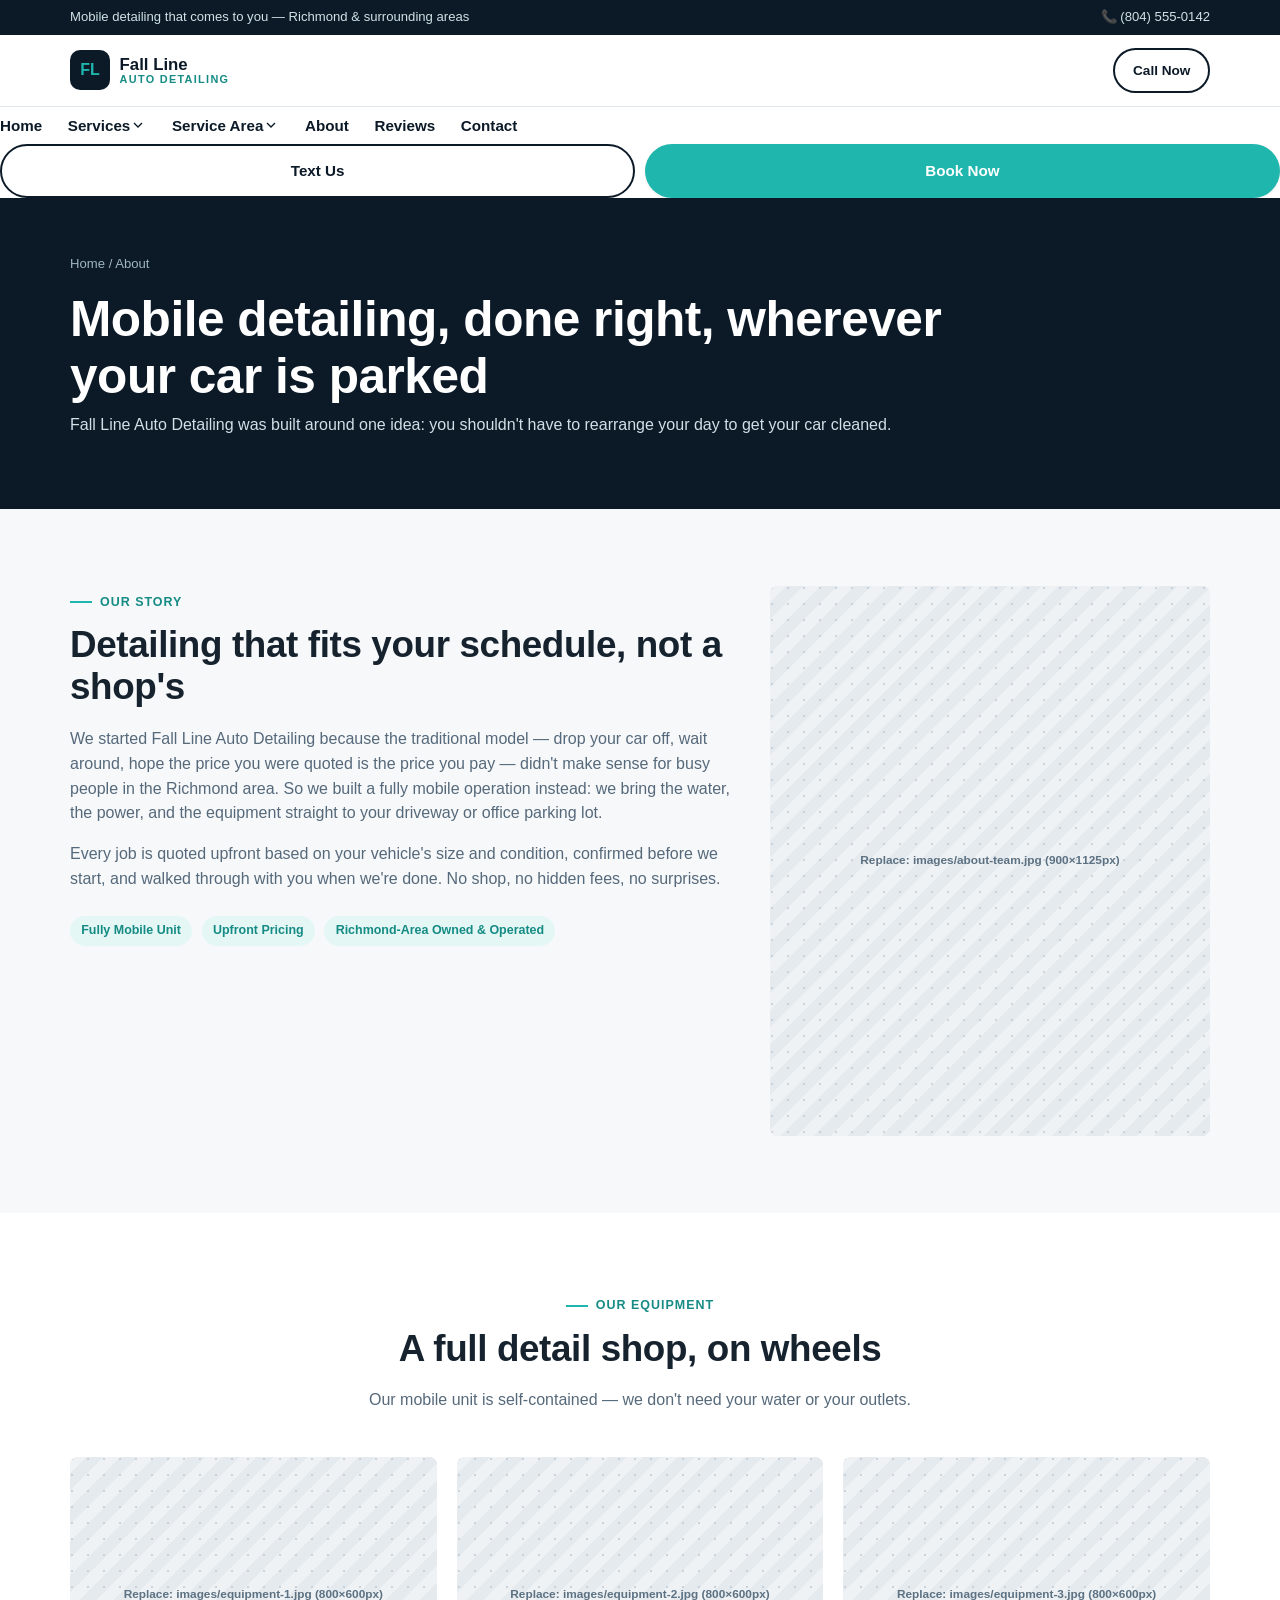
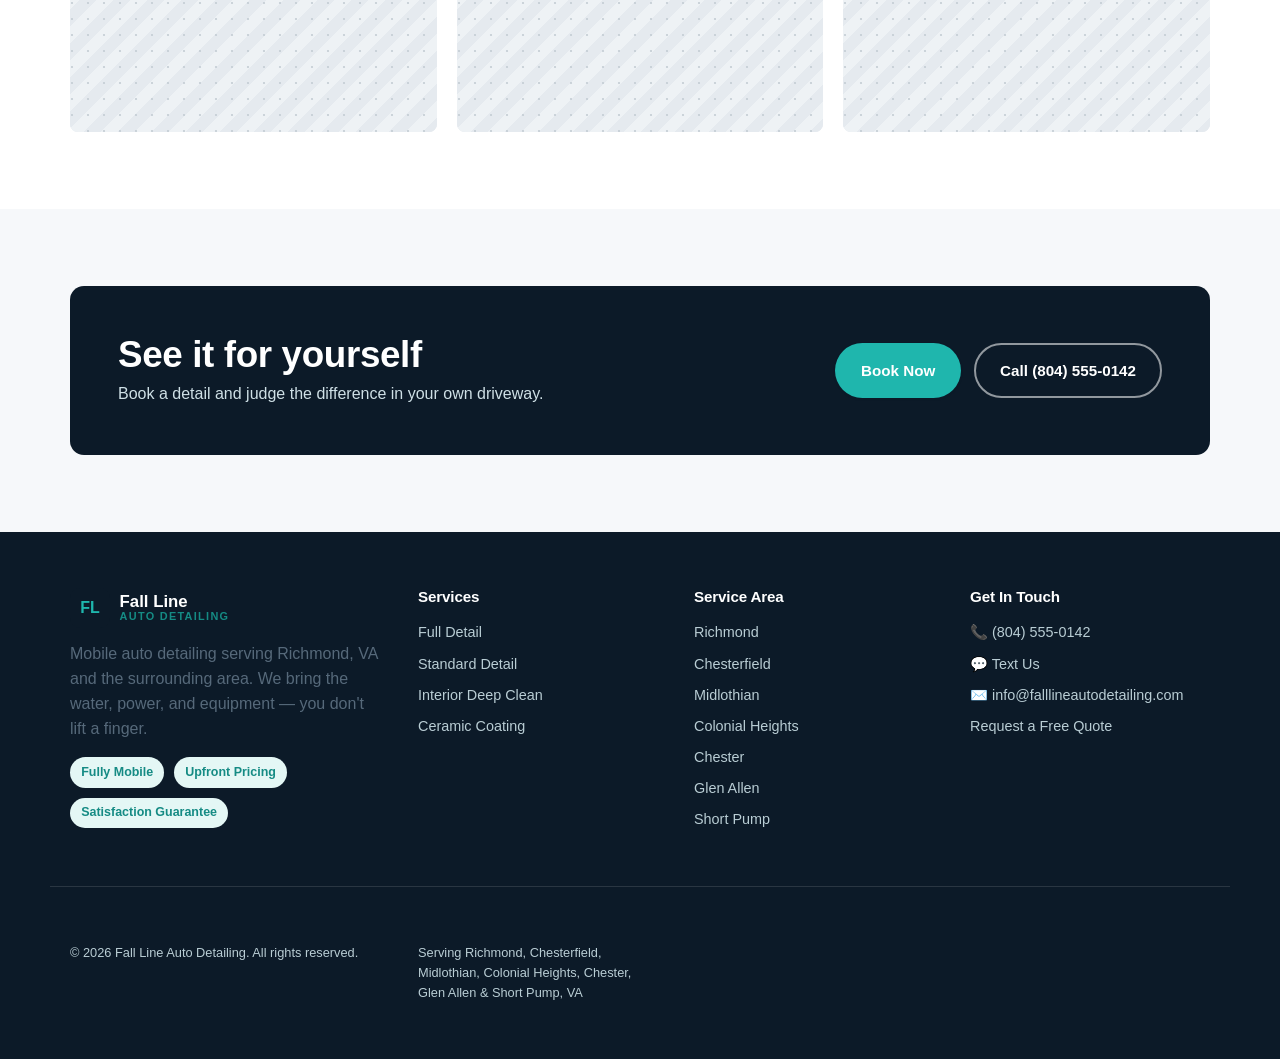
==== about.html @ 4680c8ee "Initial commit: Fall Line Auto Detailing website Co-Authored-By: Claude Sonnet 5 <noreply@anthropic." ====
<!DOCTYPE html>
<html lang="en">
<head>
<meta charset="UTF-8">
<meta name="viewport" content="width=device-width, initial-scale=1.0">
<title>About Us | Fall Line Auto Detailing — Mobile Detailing in Richmond, VA</title>
<meta name="description" content="Fall Line Auto Detailing is a mobile detailing team serving Richmond, VA and the surrounding area. Learn how we work and why customers trust us with their vehicles.">
<link rel="icon" href="data:image/svg+xml,%3Csvg xmlns='http://www.w3.org/2000/svg' viewBox='0 0 64 64'%3E%3Crect width='64' height='64' rx='14' fill='%230c1a28'/%3E%3Ctext x='32' y='43' font-family='Arial,Helvetica,sans-serif' font-weight='700' font-size='26' fill='%231fb6ad' text-anchor='middle'%3EFL%3C/text%3E%3C/svg%3E">
<link rel="canonical" href="https://www.falllineautodetailing.com/about.html">
<link rel="stylesheet" href="css/style.css">
</head>
<body>
<a class="skip-link" href="#main">Skip to content</a>

<div class="utility-bar">
  <div class="container">
    <span>Mobile detailing that comes to you — Richmond &amp; surrounding areas</span>
    <a href="tel:+18045550142">📞 (804) 555-0142</a>
  </div>
</div>

<header class="site-header">
  <div class="container nav-row">
    <a href="index.html" class="logo">
      <span class="logo-mark">FL</span>
      <span class="logo-text"><strong>Fall Line</strong><span>Auto Detailing</span></span>
    </a>
    <div class="nav-actions">
      <a class="btn btn-outline btn-sm" href="tel:+18045550142">Call Now</a>
      <button class="nav-toggle" type="button" data-nav-toggle aria-label="Open menu">
        <svg viewBox="0 0 24 24" fill="none" stroke="currentColor" stroke-width="2"><path d="M3 6h18M3 12h18M3 18h18"/></svg>
      </button>
    </div>
  </div>
</header>
<div class="nav-overlay" data-nav-overlay></div>
<nav class="main-nav" data-nav aria-label="Primary">
  <button class="nav-close" type="button" data-nav-close aria-label="Close menu">
    <svg viewBox="0 0 24 24" fill="none" stroke="currentColor" stroke-width="2"><path d="M6 6l12 12M18 6L6 18"/></svg>
  </button>
  <ul class="nav-list">
    <li><a href="index.html">Home</a></li>
    <li class="nav-group">
      <span class="nav-group-label">Services <svg class="chevron" viewBox="0 0 24 24" fill="none" stroke="currentColor" stroke-width="2"><path d="M6 9l6 6 6-6"/></svg></span>
      <ul class="nav-sub">
        <li><a href="services/full-detail.html">Full Detail</a></li>
        <li><a href="services/standard-detail.html">Standard Detail</a></li>
        <li><a href="services/interior-deep-clean.html">Interior Deep Clean</a></li>
        <li><a href="services/ceramic-coating.html">Ceramic Coating</a></li>
      </ul>
    </li>
    <li class="nav-group">
      <span class="nav-group-label">Service Area <svg class="chevron" viewBox="0 0 24 24" fill="none" stroke="currentColor" stroke-width="2"><path d="M6 9l6 6 6-6"/></svg></span>
      <ul class="nav-sub">
        <li><a href="areas/richmond.html">Richmond</a></li>
        <li><a href="areas/chesterfield.html">Chesterfield</a></li>
        <li><a href="areas/midlothian.html">Midlothian</a></li>
        <li><a href="areas/colonial-heights.html">Colonial Heights</a></li>
        <li><a href="areas/chester.html">Chester</a></li>
        <li><a href="areas/glen-allen.html">Glen Allen</a></li>
        <li><a href="areas/short-pump.html">Short Pump</a></li>
      </ul>
    </li>
    <li><a href="about.html">About</a></li>
    <li><a href="reviews.html">Reviews</a></li>
    <li><a href="contact.html">Contact</a></li>
  </ul>
  <div class="nav-cta">
    <a class="btn btn-outline btn-block" href="sms:+18045550142">Text Us</a>
    <a class="btn btn-primary btn-block" href="contact.html">Book Now</a>
  </div>
</nav>

<main id="main">

  <section class="page-hero">
    <div class="container">
      <div class="breadcrumbs"><a href="index.html">Home</a> / About</div>
      <h1>Mobile detailing, done right, wherever your car is parked</h1>
      <p class="lede muted" style="color:#cfe0e6">Fall Line Auto Detailing was built around one idea: you shouldn't have to rearrange your day to get your car cleaned.</p>
    </div>
  </section>

  <section>
    <div class="container two-col-layout">
      <div>
        <span class="eyebrow">Our Story</span>
        <h2>Detailing that fits your schedule, not a shop's</h2>
        <!-- EDIT ME: replace with your real founding story, credentials, certifications,
             and any specifics that build trust (how the team trained, what equipment
             you run, what "premium" means to you). Keep only claims you can stand behind. -->
        <p>We started Fall Line Auto Detailing because the traditional model — drop your car off, wait around, hope the price you were quoted is the price you pay — didn't make sense for busy people in the Richmond area. So we built a fully mobile operation instead: we bring the water, the power, and the equipment straight to your driveway or office parking lot.</p>
        <p>Every job is quoted upfront based on your vehicle's size and condition, confirmed before we start, and walked through with you when we're done. No shop, no hidden fees, no surprises.</p>
        <div class="badge-list" style="margin-top:1.5rem">
          <span>Fully Mobile Unit</span>
          <span>Upfront Pricing</span>
          <span>Richmond-Area Owned &amp; Operated</span>
        </div>
      </div>
      <div class="img-slot" style="--ar:4/5">
        <img src="../images/about-team.jpg" alt="Fall Line Auto Detailing technician detailing a car in Richmond, VA" loading="lazy">
        <span class="img-slot-label">Replace: images/about-team.jpg (900×1125px)</span>
      </div>
    </div>
  </section>

  <section class="section-alt">
    <div class="container">
      <div class="section-head center">
        <span class="eyebrow">Our Equipment</span>
        <h2>A full detail shop, on wheels</h2>
        <p>Our mobile unit is self-contained — we don't need your water or your outlets.</p>
      </div>
      <div class="packages-grid" style="grid-template-columns:repeat(auto-fit,minmax(220px,1fr))">
        <div class="img-slot" style="--ar:4/3">
          <img src="../images/equipment-1.jpg" alt="Mobile detailing equipment and water tank setup" loading="lazy">
          <span class="img-slot-label">Replace: images/equipment-1.jpg (800×600px)</span>
        </div>
        <div class="img-slot" style="--ar:4/3">
          <img src="../images/equipment-2.jpg" alt="Steam cleaning equipment used for interior detailing" loading="lazy">
          <span class="img-slot-label">Replace: images/equipment-2.jpg (800×600px)</span>
        </div>
        <div class="img-slot" style="--ar:4/3">
          <img src="../images/equipment-3.jpg" alt="Ceramic coating and polishing equipment" loading="lazy">
          <span class="img-slot-label">Replace: images/equipment-3.jpg (800×600px)</span>
        </div>
      </div>
    </div>
  </section>

  <section>
    <div class="container">
      <div class="cta-band">
        <div>
          <h2>See it for yourself</h2>
          <p>Book a detail and judge the difference in your own driveway.</p>
        </div>
        <div class="hero-ctas">
          <a class="btn btn-primary" href="../contact.html">Book Now</a>
          <a class="btn btn-ghost" href="tel:+18045550142">Call (804) 555-0142</a>
        </div>
      </div>
    </div>
  </section>

</main>

<footer class="site-footer">
  <div class="container">
    <div>
      <div class="footer-logo">
        <span class="logo-mark">FL</span>
        <span class="logo-text"><strong style="color:#fff">Fall Line</strong><span>Auto Detailing</span></span>
      </div>
      <p class="muted">Mobile auto detailing serving Richmond, VA and the surrounding area. We bring the water, power, and equipment — you don't lift a finger.</p>
      <div class="badge-list">
        <span>Fully Mobile</span><span>Upfront Pricing</span><span>Satisfaction Guarantee</span>
      </div>
    </div>
    <div>
      <h4>Services</h4>
      <div class="footer-links">
        <a href="services/full-detail.html">Full Detail</a>
        <a href="services/standard-detail.html">Standard Detail</a>
        <a href="services/interior-deep-clean.html">Interior Deep Clean</a>
        <a href="services/ceramic-coating.html">Ceramic Coating</a>
      </div>
    </div>
    <div>
      <h4>Service Area</h4>
      <div class="footer-links">
        <a href="areas/richmond.html">Richmond</a>
        <a href="areas/chesterfield.html">Chesterfield</a>
        <a href="areas/midlothian.html">Midlothian</a>
        <a href="areas/colonial-heights.html">Colonial Heights</a>
        <a href="areas/chester.html">Chester</a>
        <a href="areas/glen-allen.html">Glen Allen</a>
        <a href="areas/short-pump.html">Short Pump</a>
      </div>
    </div>
    <div>
      <h4>Get In Touch</h4>
      <div class="footer-links">
        <a href="tel:+18045550142">📞 (804) 555-0142</a>
        <a href="sms:+18045550142">💬 Text Us</a>
        <a href="mailto:info@falllineautodetailing.com">✉️ info@falllineautodetailing.com</a>
        <a href="contact.html">Request a Free Quote</a>
      </div>
    </div>
  </div>
  <div class="container footer-bottom">
    <span>© <span data-year></span> Fall Line Auto Detailing. All rights reserved.</span>
    <span>Serving Richmond, Chesterfield, Midlothian, Colonial Heights, Chester, Glen Allen &amp; Short Pump, VA</span>
  </div>
</footer>

<div class="mobile-action-bar">
  <a href="tel:+18045550142"><svg viewBox="0 0 24 24" fill="none" stroke="currentColor" stroke-width="2"><path d="M22 16.92v3a2 2 0 0 1-2.18 2 19.79 19.79 0 0 1-8.63-3.07 19.5 19.5 0 0 1-6-6 19.79 19.79 0 0 1-3.07-8.67A2 2 0 0 1 4.11 2h3a2 2 0 0 1 2 1.72c.12.9.34 1.79.65 2.65a2 2 0 0 1-.45 2.11L8.09 9.91a16 16 0 0 0 6 6l1.43-1.27a2 2 0 0 1 2.11-.45c.86.31 1.75.53 2.65.65A2 2 0 0 1 22 16.92z"/></svg>Call</a>
  <a href="sms:+18045550142"><svg viewBox="0 0 24 24" fill="none" stroke="currentColor" stroke-width="2"><path d="M21 15a2 2 0 0 1-2 2H7l-4 4V5a2 2 0 0 1 2-2h14a2 2 0 0 1 2 2Z"/></svg>Text</a>
  <a href="contact.html"><svg viewBox="0 0 24 24" fill="none" stroke="currentColor" stroke-width="2"><path d="M8 2v4M16 2v4M3 10h18M5 4h14a2 2 0 0 1 2 2v14a2 2 0 0 1-2 2H5a2 2 0 0 1-2-2V6a2 2 0 0 1 2-2Z"/></svg>Book Now</a>
</div>

<script src="js/main.js"></script>
</body>
</html>
---- css/style.css ----
/* ==========================================================================
   Fall Line Auto Detailing — design system
   Mobile-first, zero external UI dependencies, fast-loading.
   Brand hook: "fall line" = the geological line where a river drops from
   higher to lower elevation (literally runs through Richmond/the James
   River). We echo that with a subtle topographic contour-line motif
   instead of the generic "water droplet" clichés most detailers use.
   ========================================================================== */

:root {
  /* Color */
  --ink: #0c1a28;          /* deep navy — headers, footer, hero */
  --ink-2: #132a3d;
  --accent: #1fb6ad;       /* teal — "river" accent, ceramic sheen */
  --accent-dark: #158b84;
  --accent-soft: #e4f7f5;
  --gold: #d9a441;         /* small warm highlight for "most popular" etc */
  --bg: #f6f8fa;
  --surface: #ffffff;
  --text: #16232f;
  --text-muted: #56697a;
  --border: #e1e7ec;
  --success: #1fa971;

  /* Type */
  --font-head: "Fall Line Head", "Segoe UI", -apple-system, BlinkMacSystemFont, sans-serif;
  --font-body: "Segoe UI", -apple-system, BlinkMacSystemFont, "Helvetica Neue", Arial, sans-serif;

  /* Rhythm */
  --radius: 14px;
  --radius-sm: 8px;
  --shadow-sm: 0 1px 3px rgba(12, 26, 40, 0.08);
  --shadow-md: 0 8px 24px rgba(12, 26, 40, 0.12);
  --shadow-lg: 0 20px 48px rgba(12, 26, 40, 0.18);
  --container: 1180px;
  --gap: clamp(1.25rem, 3vw, 2.5rem);

  color-scheme: light;
}

/* -------------------------------------------------- reset & base -------- */
*, *::before, *::after { box-sizing: border-box; }
html { scroll-behavior: smooth; }
body {
  margin: 0;
  font-family: var(--font-body);
  color: var(--text);
  background: var(--bg);
  line-height: 1.55;
  -webkit-font-smoothing: antialiased;
}
img { max-width: 100%; display: block; }
a { color: inherit; text-decoration: none; }
h1, h2, h3, h4 { font-family: var(--font-head); font-weight: 700; line-height: 1.15; margin: 0 0 .5em; letter-spacing: -0.01em; }
h1 { font-size: clamp(2rem, 5vw, 3.1rem); }
h2 { font-size: clamp(1.6rem, 3.4vw, 2.3rem); }
h3 { font-size: 1.25rem; }
p { margin: 0 0 1em; color: var(--text-muted); }
ul { margin: 0; padding: 0; list-style: none; }
button { font: inherit; cursor: pointer; }
.container { max-width: var(--container); margin-inline: auto; padding-inline: 1.25rem; }
section { padding-block: clamp(2.75rem, 6vw, 5rem); }
.eyebrow {
  display: inline-flex; align-items: center; gap: .5rem;
  font-size: .78rem; font-weight: 700; letter-spacing: .08em; text-transform: uppercase;
  color: var(--accent-dark); margin-bottom: .75rem;
}
.eyebrow::before { content: ""; width: 22px; height: 2px; background: var(--accent); display: inline-block; }
.section-head { max-width: 640px; margin-bottom: clamp(1.75rem, 4vw, 2.75rem); }
.section-head.center { margin-inline: auto; text-align: center; }
.text-center { text-align: center; }
.muted { color: var(--text-muted); }
.visually-hidden { position: absolute; width: 1px; height: 1px; overflow: hidden; clip: rect(0 0 0 0); white-space: nowrap; }
.skip-link {
  position: absolute; left: -999px; top: 0; background: var(--accent); color: #fff;
  padding: .75rem 1.25rem; z-index: 200; border-radius: 0 0 8px 0;
}
.skip-link:focus { left: 0; }

/* -------------------------------------------------- buttons ------------- */
.btn {
  display: inline-flex; align-items: center; justify-content: center; gap: .5rem;
  padding: .85rem 1.5rem; border-radius: 999px; font-weight: 700; font-size: .95rem;
  border: 2px solid transparent; transition: transform .15s ease, box-shadow .15s ease, background .15s ease;
  white-space: nowrap;
}
.btn:active { transform: scale(.97); }
.btn-primary { background: var(--accent); color: #fff; box-shadow: var(--shadow-sm); }
.btn-primary:hover { background: var(--accent-dark); box-shadow: var(--shadow-md); }
.btn-ghost { background: transparent; border-color: rgba(255,255,255,.55); color: #fff; }
.btn-ghost:hover { background: rgba(255,255,255,.12); }
.btn-outline { background: transparent; border-color: var(--ink); color: var(--ink); }
.btn-outline:hover { background: var(--ink); color: #fff; }
.btn-dark { background: var(--ink); color: #fff; }
.btn-dark:hover { background: var(--ink-2); }
.btn-block { width: 100%; }
.btn-sm { padding: .6rem 1.1rem; font-size: .85rem; }
.btn-icon { width: 1.1em; height: 1.1em; flex: none; }

/* -------------------------------------------------- top utility bar ----- */
.utility-bar {
  background: var(--ink); color: #cfe3e6; font-size: .82rem;
  display: none;
}
.utility-bar .container { display: flex; justify-content: space-between; align-items: center; padding-block: .45rem; }
.utility-bar a { display: inline-flex; align-items: center; gap: .4rem; }
.utility-bar a:hover { color: #fff; }
@media (min-width: 860px) { .utility-bar { display: block; } }

/* -------------------------------------------------- header/nav ---------- */
.site-header {
  position: sticky; top: 0; z-index: 100; background: rgba(255,255,255,.94);
  backdrop-filter: saturate(160%) blur(8px);
  border-bottom: 1px solid var(--border);
}
.nav-row { display: flex; align-items: center; justify-content: space-between; gap: 1rem; padding-block: .85rem; }
.logo { display: flex; align-items: center; gap: .6rem; font-family: var(--font-head); }
.logo-mark {
  width: 40px; height: 40px; border-radius: 10px; background: var(--ink);
  display: grid; place-items: center; color: var(--accent); font-weight: 800; font-size: 1rem; flex: none;
}
.logo-text { display: flex; flex-direction: column; line-height: 1.05; }
.logo-text strong { font-size: 1.05rem; color: var(--ink); font-weight: 800; }
.logo-text span { font-size: .68rem; letter-spacing: .12em; text-transform: uppercase; color: var(--accent-dark); font-weight: 700; }

.nav-actions { display: flex; align-items: center; gap: .6rem; }
.nav-toggle {
  display: inline-flex; background: none; border: 1px solid var(--border); border-radius: 8px;
  padding: .5rem; margin-left: .25rem;
}
.nav-toggle svg { width: 22px; height: 22px; }
@media (min-width: 960px) { .nav-toggle { display: none; } }

.main-nav {
  position: fixed; inset: 0 0 0 auto; width: min(320px, 88vw); background: var(--surface);
  transform: translateX(100%); transition: transform .25s ease; z-index: 110;
  box-shadow: var(--shadow-lg); overflow-y: auto; padding: 1.25rem;
}
.main-nav.is-open { transform: translateX(0); }
.nav-close { margin-left: auto; display: flex; background: none; border: none; padding: .5rem; }
.nav-close svg { width: 22px; height: 22px; }
.nav-list { display: flex; flex-direction: column; gap: .1rem; margin-top: 1rem; }
.nav-list > li { border-bottom: 1px solid var(--border); }
.nav-list > li > a, .nav-group-label {
  display: flex; align-items: center; justify-content: space-between; padding: .85rem .2rem;
  font-weight: 600; color: var(--ink);
}
.nav-sub { display: none; padding-left: .85rem; padding-bottom: .5rem; }
.nav-group.is-open .nav-sub { display: block; }
.nav-group.is-open .chevron { transform: rotate(180deg); }
.nav-sub li a { display: block; padding: .55rem .2rem; color: var(--text-muted); font-size: .93rem; }
.nav-sub li a:hover { color: var(--accent-dark); }
.chevron { width: 16px; height: 16px; transition: transform .2s ease; flex: none; }
.nav-cta { display: flex; flex-direction: column; gap: .6rem; margin-top: 1.25rem; }

.nav-overlay {
  position: fixed; inset: 0; background: rgba(12,26,40,.45); opacity: 0; pointer-events: none;
  transition: opacity .25s ease; z-index: 105;
}
.nav-overlay.is-open { opacity: 1; pointer-events: auto; }

@media (min-width: 960px) {
  .main-nav {
    position: static; width: auto; transform: none; box-shadow: none; padding: 0; overflow: visible;
  }
  .nav-close { display: none; }
  .nav-list { flex-direction: row; align-items: center; gap: 1.6rem; margin: 0; }
  .nav-list > li { border-bottom: none; position: relative; }
  .nav-list > li > a, .nav-group-label { padding: .4rem 0; font-size: .95rem; cursor: pointer; }
  .nav-sub {
    position: absolute; top: 100%; left: 50%; transform: translateX(-50%);
    background: var(--surface); border: 1px solid var(--border); border-radius: var(--radius-sm);
    box-shadow: var(--shadow-md); min-width: 230px; padding: .5rem; margin-top: .6rem;
  }
  .nav-group:hover .nav-sub, .nav-group.is-open .nav-sub { display: block; }
  .nav-sub li a { border-radius: 6px; padding: .6rem .7rem; }
  .nav-sub li a:hover { background: var(--accent-soft); }
  .nav-cta { flex-direction: row; margin: 0; }
}

/* -------------------------------------------------- sticky mobile bar --- */
.mobile-action-bar {
  position: fixed; bottom: 0; left: 0; right: 0; z-index: 90;
  display: grid; grid-template-columns: 1fr 1fr 1.3fr; background: var(--ink);
  box-shadow: 0 -6px 20px rgba(0,0,0,.18);
}
.mobile-action-bar a {
  display: flex; flex-direction: column; align-items: center; justify-content: center; gap: .2rem;
  color: #fff; padding: .6rem .3rem .75rem; font-size: .72rem; font-weight: 700;
  border-right: 1px solid rgba(255,255,255,.12);
}
.mobile-action-bar a:last-child { border-right: none; background: var(--accent); }
.mobile-action-bar svg { width: 20px; height: 20px; }
@media (min-width: 960px) { .mobile-action-bar { display: none; } }
body { padding-bottom: 64px; }
@media (min-width: 960px) { body { padding-bottom: 0; } }

/* -------------------------------------------------- hero ---------------- */
.hero {
  position: relative; background: linear-gradient(180deg, var(--ink) 0%, var(--ink-2) 100%);
  color: #fff; overflow: hidden;
  background-image:
    url("data:image/svg+xml;utf8,<svg xmlns='http://www.w3.org/2000/svg' width='140' height='140'><path d='M-10 24 Q 25 4 60 24 T 150 24' stroke='rgba(255,255,255,0.07)' fill='none' stroke-width='1'/><path d='M-10 70 Q 25 50 60 70 T 150 70' stroke='rgba(255,255,255,0.07)' fill='none' stroke-width='1'/><path d='M-10 116 Q 25 96 60 116 T 150 116' stroke='rgba(255,255,255,0.07)' fill='none' stroke-width='1'/></svg>"),
    linear-gradient(180deg, var(--ink) 0%, var(--ink-2) 100%);
}
.hero .container { padding-block: clamp(2.75rem, 7vw, 5.5rem); display: grid; gap: 2.5rem; align-items: center; }
@media (min-width: 900px) { .hero .container { grid-template-columns: 1.05fr .95fr; } }
.hero-badges { display: flex; flex-wrap: wrap; gap: .6rem; margin-bottom: 1.1rem; }
.hero-badge {
  display: inline-flex; align-items: center; gap: .4rem; background: rgba(255,255,255,.1);
  border: 1px solid rgba(255,255,255,.18); border-radius: 999px; padding: .35rem .8rem; font-size: .78rem; font-weight: 600;
}
.hero h1 { color: #fff; max-width: 18ch; }
.hero .lede { color: #cfe0e6; font-size: 1.08rem; max-width: 46ch; }
.hero-ctas { display: flex; flex-wrap: wrap; gap: .8rem; margin-top: 1.5rem; }
.hero-trust { display: flex; flex-wrap: wrap; gap: 1.4rem; margin-top: 2rem; font-size: .85rem; color: #b9cdd4; }
.hero-trust strong { color: #fff; display: block; font-size: 1.3rem; font-family: var(--font-head); }

/* Before/after compare */
.compare {
  position: relative; aspect-ratio: 5/4; border-radius: var(--radius); overflow: hidden;
  box-shadow: var(--shadow-lg); border: 4px solid rgba(255,255,255,.14);
}
.compare .img-slot { position: absolute; inset: 0; height: 100%; aspect-ratio: auto; border-radius: 0; }
.compare .after-wrap { position: absolute; inset: 0; width: 50%; overflow: hidden; border-right: 2px solid #fff; }
.compare .after-wrap .img-slot { width: 200%; max-width: none; }
.compare-tag { position: absolute; top: 10px; z-index: 3; background: rgba(12,26,40,.72); color: #fff; font-size: .7rem; font-weight: 700; letter-spacing: .05em; text-transform: uppercase; padding: .3rem .6rem; border-radius: 6px; }
.compare-tag.before-tag { left: 10px; }
.compare-tag.after-tag { right: 10px; }
.compare-handle {
  position: absolute; top: 0; bottom: 0; left: 50%; width: 3px; background: #fff; z-index: 4; cursor: ew-resize;
}
.compare-handle::after {
  content: "⟷"; position: absolute; top: 50%; left: 50%; transform: translate(-50%, -50%);
  width: 38px; height: 38px; background: #fff; color: var(--ink); border-radius: 50%;
  display: grid; place-items: center; font-size: 1rem; box-shadow: var(--shadow-md);
}
.compare-range { position: absolute; inset: 0; width: 100%; height: 100%; opacity: 0; cursor: ew-resize; margin: 0; }

/* image placeholder slots (swap in real photos by matching filenames) */
.img-slot {
  position: relative; overflow: hidden; background: #e3e9ee; display: block;
  aspect-ratio: var(--ar, 4/3); border-radius: var(--radius-sm);
}
.img-slot img { width: 100%; height: 100%; object-fit: cover; }
.img-slot .img-slot-label {
  display: none; position: absolute; inset: 0; align-items: center; justify-content: center; text-align: center;
  font-size: .74rem; font-weight: 600; color: #5c7182; padding: 1rem; line-height: 1.35;
  background:
    url("data:image/svg+xml;utf8,<svg xmlns='http://www.w3.org/2000/svg' width='16' height='16'><rect width='16' height='16' fill='none'/><circle cx='2' cy='2' r='1.1' fill='%23c3ccd3'/></svg>"),
    repeating-linear-gradient(135deg, #eef2f5, #eef2f5 12px, #e5eaef 12px, #e5eaef 24px);
}
.img-slot.is-empty .img-slot-label { display: flex; }
.img-slot.round { border-radius: 999px; }

/* -------------------------------------------------- packages / pricing -- */
.packages-grid { display: grid; gap: 1.25rem; grid-template-columns: 1fr; }
@media (min-width: 720px) { .packages-grid { grid-template-columns: repeat(2, 1fr); } }
@media (min-width: 1080px) { .packages-grid { grid-template-columns: repeat(4, 1fr); } }
.package-card {
  background: var(--surface); border: 1px solid var(--border); border-radius: var(--radius);
  padding: 1.6rem; display: flex; flex-direction: column; gap: 1rem; position: relative;
  box-shadow: var(--shadow-sm); transition: transform .18s ease, box-shadow .18s ease;
}
.package-card:hover { transform: translateY(-4px); box-shadow: var(--shadow-md); }
.package-card.featured { border-color: var(--accent); box-shadow: var(--shadow-md); }
.package-ribbon {
  position: absolute; top: -12px; left: 1.4rem; background: var(--gold); color: #402c04;
  font-size: .7rem; font-weight: 800; letter-spacing: .04em; text-transform: uppercase;
  padding: .3rem .7rem; border-radius: 999px; box-shadow: var(--shadow-sm);
}
.package-icon {
  width: 52px; height: 52px; border-radius: 12px; background: var(--accent-soft); color: var(--accent-dark);
  display: grid; place-items: center;
}
.package-icon svg { width: 28px; height: 28px; }
.package-card h3 { margin-bottom: 0; }
.package-price { font-family: var(--font-head); font-size: 1.9rem; font-weight: 800; color: var(--ink); }
.package-price sup { font-size: .95rem; font-weight: 700; color: var(--text-muted); }
.package-list { display: flex; flex-direction: column; gap: .5rem; }
.package-list li { display: flex; gap: .55rem; font-size: .9rem; color: var(--text); }
.package-list svg { width: 17px; height: 17px; flex: none; margin-top: .15rem; color: var(--success); }
.package-note { font-size: .78rem; color: var(--text-muted); margin: 0; }

/* -------------------------------------------------- why / features ------ */
.features-grid { display: grid; gap: 1.5rem; grid-template-columns: 1fr; }
@media (min-width: 760px) { .features-grid { grid-template-columns: repeat(3, 1fr); } }
.feature-card { background: var(--surface); border: 1px solid var(--border); border-radius: var(--radius); padding: 1.6rem; }
.feature-icon {
  width: 46px; height: 46px; border-radius: 10px; background: var(--ink); color: var(--accent);
  display: grid; place-items: center; margin-bottom: .9rem;
}
.feature-icon svg { width: 24px; height: 24px; }

/* -------------------------------------------------- steps --------------- */
.steps { display: grid; gap: 1.4rem; grid-template-columns: 1fr; counter-reset: step; }
@media (min-width: 760px) { .steps { grid-template-columns: repeat(3, 1fr); } }
.step { position: relative; padding-left: 3.2rem; }
.step::before {
  counter-increment: step; content: counter(step);
  position: absolute; left: 0; top: 0; width: 2.4rem; height: 2.4rem; border-radius: 50%;
  background: var(--ink); color: var(--accent); font-family: var(--font-head); font-weight: 800;
  display: grid; place-items: center;
}

/* -------------------------------------------------- reviews -------------- */
.reviews-grid { display: grid; gap: 1.25rem; grid-template-columns: 1fr; }
@media (min-width: 760px) { .reviews-grid { grid-template-columns: repeat(2, 1fr); } }
@media (min-width: 1080px) { .reviews-grid { grid-template-columns: repeat(3, 1fr); } }
.review-card { background: var(--surface); border: 1px solid var(--border); border-radius: var(--radius); padding: 1.5rem; }
.stars { color: var(--gold); letter-spacing: .1em; margin-bottom: .6rem; font-size: 1rem; }
.review-name { font-weight: 700; color: var(--ink); margin-top: .8rem; display: block; font-size: .92rem; }
.review-source { font-size: .78rem; color: var(--text-muted); }
.google-badge { display: inline-flex; align-items: center; gap: .5rem; font-size: .85rem; font-weight: 700; color: var(--ink); }

/* -------------------------------------------------- service area -------- */
.area-grid { display: grid; gap: 1rem; grid-template-columns: repeat(2, 1fr); }
@media (min-width: 700px) { .area-grid { grid-template-columns: repeat(4, 1fr); } }
.area-chip {
  display: flex; align-items: center; justify-content: space-between; gap: .5rem;
  background: var(--surface); border: 1px solid var(--border); border-radius: var(--radius-sm);
  padding: .9rem 1rem; font-weight: 700; color: var(--ink); font-size: .92rem;
}
.area-chip:hover { border-color: var(--accent); color: var(--accent-dark); }
.area-chip svg { width: 16px; height: 16px; color: var(--accent); flex: none; }

/* -------------------------------------------------- CTA band ------------ */
.cta-band {
  background: var(--ink); color: #fff; border-radius: var(--radius);
  padding: clamp(1.75rem, 4vw, 3rem); display: grid; gap: 1.5rem; align-items: center; text-align: center;
}
@media (min-width: 760px) { .cta-band { grid-template-columns: 1fr auto; text-align: left; } }
.cta-band h2, .cta-band p { color: #fff; margin: 0; }
.cta-band p { color: #cfe0e6; margin-top: .4rem; }
.cta-band .hero-ctas { margin-top: 0; justify-content: center; }
@media (min-width: 760px) { .cta-band .hero-ctas { justify-content: flex-end; } }

/* -------------------------------------------------- forms --------------- */
.form-card { background: var(--surface); border: 1px solid var(--border); border-radius: var(--radius); padding: clamp(1.5rem, 4vw, 2.25rem); box-shadow: var(--shadow-sm); }
.form-grid { display: grid; gap: 1rem; grid-template-columns: 1fr; }
@media (min-width: 640px) { .form-grid.two-col { grid-template-columns: 1fr 1fr; } }
.field { display: flex; flex-direction: column; gap: .4rem; }
.field label { font-weight: 700; font-size: .85rem; color: var(--ink); }
.field input, .field select, .field textarea {
  border: 1.5px solid var(--border); border-radius: var(--radius-sm); padding: .75rem .9rem;
  font: inherit; color: var(--text); background: #fff;
}
.field input:focus, .field select:focus, .field textarea:focus { outline: none; border-color: var(--accent); box-shadow: 0 0 0 3px var(--accent-soft); }
.field-note { font-size: .78rem; color: var(--text-muted); }
.form-status { font-size: .9rem; font-weight: 600; padding: .75rem 1rem; border-radius: var(--radius-sm); display: none; }
.form-status.is-visible { display: block; }
.form-status.ok { background: #e5f7ee; color: var(--success); }
.form-status.err { background: #fdecec; color: #b3261e; }

/* -------------------------------------------------- footer --------------- */
.site-footer { background: var(--ink); color: #b9cdd4; }
.site-footer .container { padding-block: clamp(2.25rem, 5vw, 3.5rem); display: grid; gap: 2.25rem; grid-template-columns: 1fr; }
@media (min-width: 860px) { .site-footer .container { grid-template-columns: 1.3fr 1fr 1fr 1fr; } }
.site-footer h4 { color: #fff; font-size: .95rem; margin-bottom: 1rem; }
.site-footer a:hover { color: #fff; }
.footer-links { display: flex; flex-direction: column; gap: .55rem; font-size: .9rem; }
.footer-logo { display: flex; align-items: center; gap: .6rem; margin-bottom: .9rem; }
.footer-bottom {
  border-top: 1px solid rgba(255,255,255,.12); padding-block: 1.1rem; font-size: .8rem;
  display: flex; flex-wrap: wrap; gap: .75rem; justify-content: space-between;
}

/* -------------------------------------------------- misc pages ---------- */
.page-hero { background: var(--ink); color: #fff; padding-block: clamp(2.5rem, 6vw, 3.5rem); }
.page-hero h1 { color: #fff; margin-bottom: .5rem; max-width: 34ch; }
.breadcrumbs { font-size: .82rem; color: #9fb7bf; margin-bottom: 1rem; }
.breadcrumbs a:hover { color: #fff; }
.two-col-layout { display: grid; gap: 2.5rem; grid-template-columns: 1fr; }
@media (min-width: 900px) { .two-col-layout { grid-template-columns: 1.2fr .8fr; } }
.faq-item { border-bottom: 1px solid var(--border); padding-block: 1rem; }
.faq-item summary { font-weight: 700; color: var(--ink); cursor: pointer; }
.faq-item p { margin-top: .6rem; margin-bottom: 0; }
.badge-list { display: flex; flex-wrap: wrap; gap: .6rem; }
.badge-list span { background: var(--accent-soft); color: var(--accent-dark); font-size: .78rem; font-weight: 700; padding: .35rem .7rem; border-radius: 999px; }
.local-callout { background: var(--accent-soft); border: 1px solid #bfe6e2; border-radius: var(--radius); padding: 1.25rem 1.5rem; font-size: .92rem; color: var(--ink); }

/* -------------------------------------------------- section variants ---- */
.section-alt { background: var(--surface); }
.section-dark { background: var(--ink); color: #fff; }
.section-dark h2, .section-dark p { color: #fff; }
.section-dark .muted { color: #b9cdd4; }
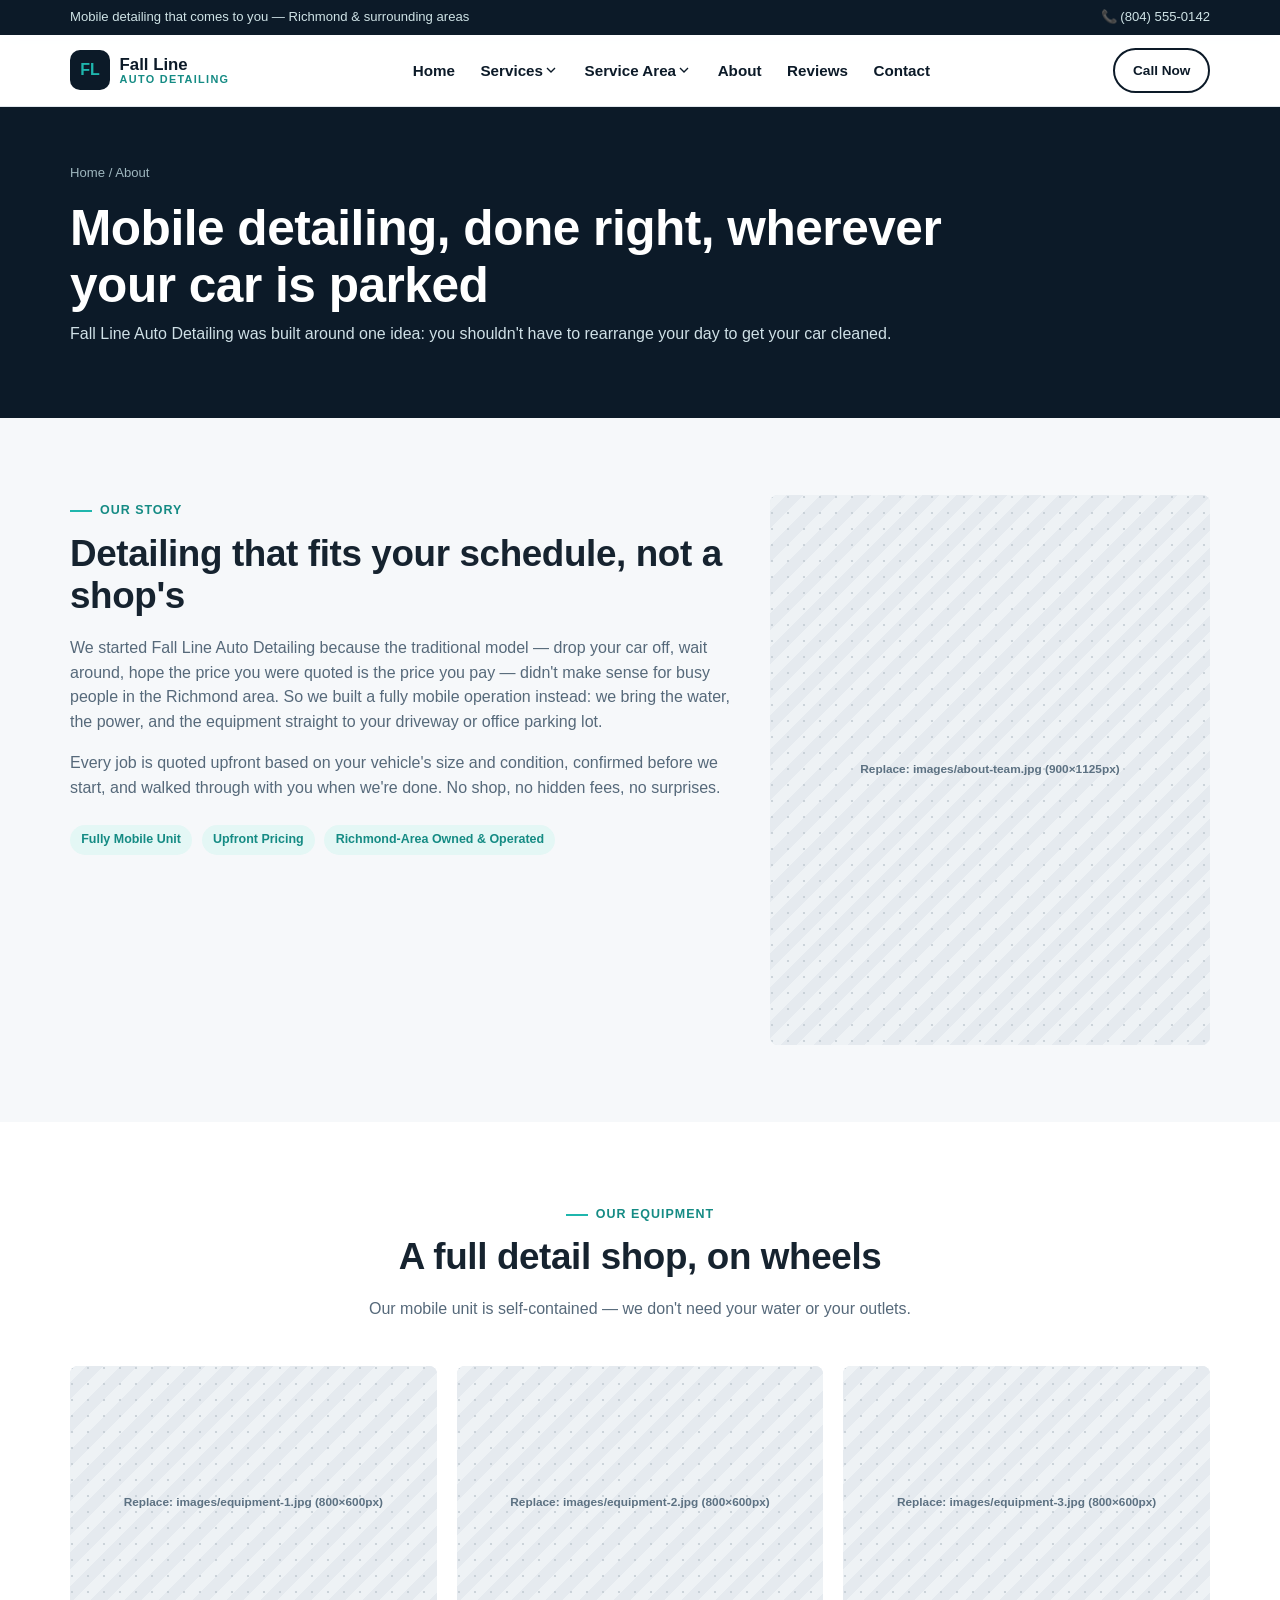
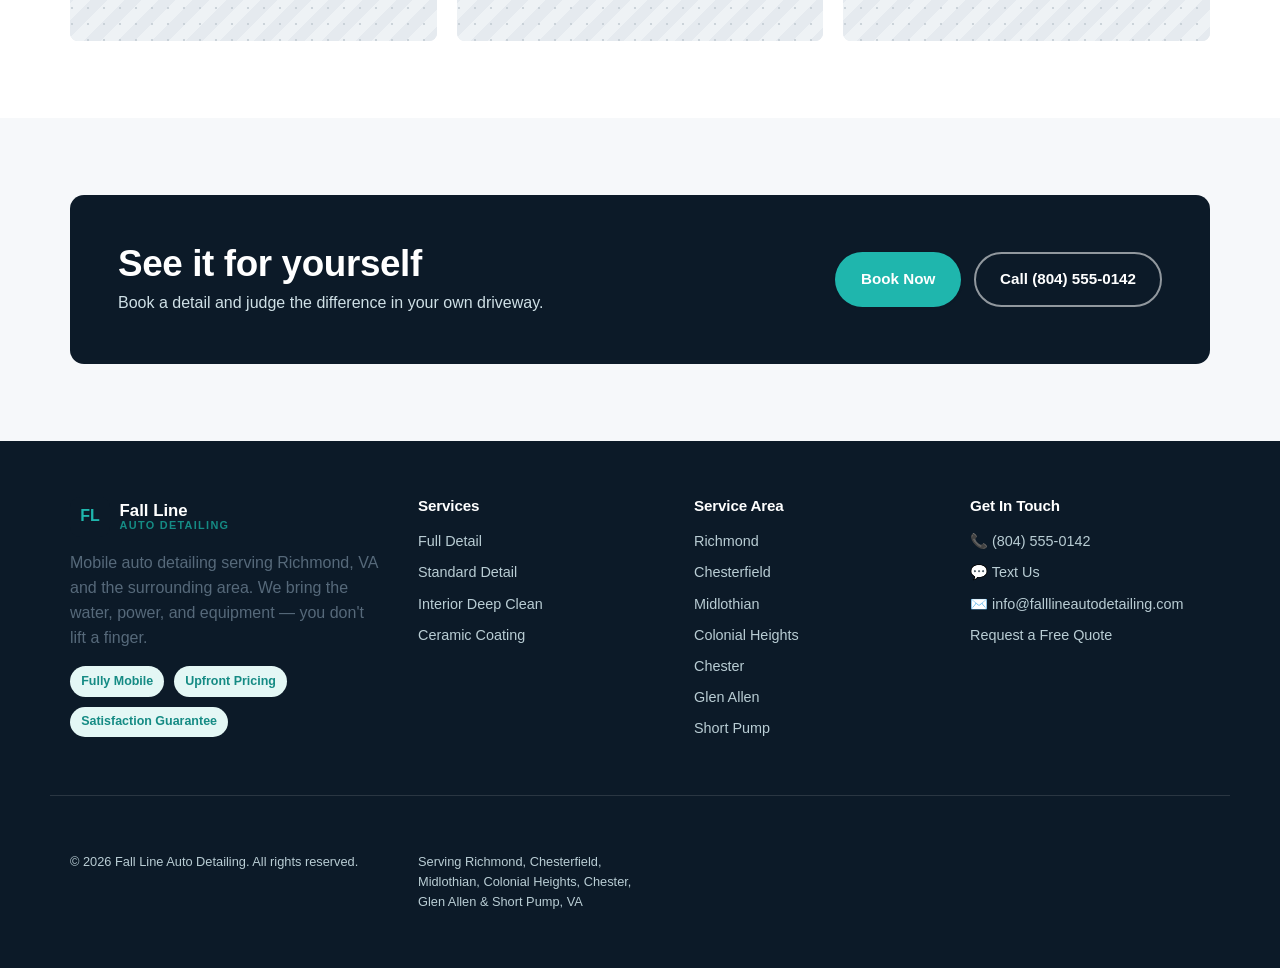
==== commit ef0951ee: "Fix desktop nav layout bug and tighten mobile styling Moved the primary nav inside the header row so" ====
--- a/about.html
+++ b/about.html
@@ -25,16 +25,7 @@
       <span class="logo-mark">FL</span>
       <span class="logo-text"><strong>Fall Line</strong><span>Auto Detailing</span></span>
     </a>
-    <div class="nav-actions">
-      <a class="btn btn-outline btn-sm" href="tel:+18045550142">Call Now</a>
-      <button class="nav-toggle" type="button" data-nav-toggle aria-label="Open menu">
-        <svg viewBox="0 0 24 24" fill="none" stroke="currentColor" stroke-width="2"><path d="M3 6h18M3 12h18M3 18h18"/></svg>
-      </button>
-    </div>
-  </div>
-</header>
-<div class="nav-overlay" data-nav-overlay></div>
-<nav class="main-nav" data-nav aria-label="Primary">
+    <nav class="main-nav" data-nav aria-label="Primary">
   <button class="nav-close" type="button" data-nav-close aria-label="Close menu">
     <svg viewBox="0 0 24 24" fill="none" stroke="currentColor" stroke-width="2"><path d="M6 6l12 12M18 6L6 18"/></svg>
   </button>
@@ -70,6 +61,15 @@
     <a class="btn btn-primary btn-block" href="contact.html">Book Now</a>
   </div>
 </nav>
+    <div class="nav-actions">
+      <a class="btn btn-outline btn-sm" href="tel:+18045550142">Call Now</a>
+      <button class="nav-toggle" type="button" data-nav-toggle aria-label="Open menu">
+        <svg viewBox="0 0 24 24" fill="none" stroke="currentColor" stroke-width="2"><path d="M3 6h18M3 12h18M3 18h18"/></svg>
+      </button>
+    </div>
+  </div>
+</header>
+<div class="nav-overlay" data-nav-overlay></div>
 
 <main id="main">
 
--- a/css/style.css
+++ b/css/style.css
@@ -175,7 +175,7 @@
   .nav-group:hover .nav-sub, .nav-group.is-open .nav-sub { display: block; }
   .nav-sub li a { border-radius: 6px; padding: .6rem .7rem; }
   .nav-sub li a:hover { background: var(--accent-soft); }
-  .nav-cta { flex-direction: row; margin: 0; }
+  .nav-cta { display: none; } /* redundant with header's Call Now + page CTAs once nav sits inline */
 }
 
 /* -------------------------------------------------- sticky mobile bar --- */
@@ -192,8 +192,18 @@
 .mobile-action-bar a:last-child { border-right: none; background: var(--accent); }
 .mobile-action-bar svg { width: 20px; height: 20px; }
 @media (min-width: 960px) { .mobile-action-bar { display: none; } }
-body { padding-bottom: 64px; }
+body { padding-bottom: 70px; }
 @media (min-width: 960px) { body { padding-bottom: 0; } }
+
+/* tighten the header on very small phones so logo + call button + hamburger
+   never crowd or wrap onto two lines */
+@media (max-width: 380px) {
+  .nav-row { gap: .5rem; padding-block: .65rem; }
+  .logo-mark { width: 34px; height: 34px; font-size: .85rem; }
+  .logo-text strong { font-size: .92rem; }
+  .logo-text span { font-size: .58rem; letter-spacing: .08em; }
+  .nav-actions .btn-sm { padding: .5rem .75rem; font-size: .78rem; }
+}
 
 /* -------------------------------------------------- hero ---------------- */
 .hero {
@@ -213,7 +223,7 @@
 .hero h1 { color: #fff; max-width: 18ch; }
 .hero .lede { color: #cfe0e6; font-size: 1.08rem; max-width: 46ch; }
 .hero-ctas { display: flex; flex-wrap: wrap; gap: .8rem; margin-top: 1.5rem; }
-.hero-trust { display: flex; flex-wrap: wrap; gap: 1.4rem; margin-top: 2rem; font-size: .85rem; color: #b9cdd4; }
+.hero-trust { display: flex; flex-wrap: wrap; gap: .9rem 1.4rem; margin-top: 2rem; font-size: .85rem; color: #b9cdd4; }
 .hero-trust strong { color: #fff; display: block; font-size: 1.3rem; font-family: var(--font-head); }
 
 /* Before/after compare */
@@ -337,6 +347,8 @@
 
 /* -------------------------------------------------- forms --------------- */
 .form-card { background: var(--surface); border: 1px solid var(--border); border-radius: var(--radius); padding: clamp(1.5rem, 4vw, 2.25rem); box-shadow: var(--shadow-sm); }
+.calendly-embed { background: var(--surface); border: 1px solid var(--border); border-radius: var(--radius); padding: clamp(.5rem, 2vw, 1rem); box-shadow: var(--shadow-sm); max-width: 820px; margin-inline: auto; }
+.calendly-embed .calendly-inline-widget { width: 100%; }
 .form-grid { display: grid; gap: 1rem; grid-template-columns: 1fr; }
 @media (min-width: 640px) { .form-grid.two-col { grid-template-columns: 1fr 1fr; } }
 .field { display: flex; flex-direction: column; gap: .4rem; }
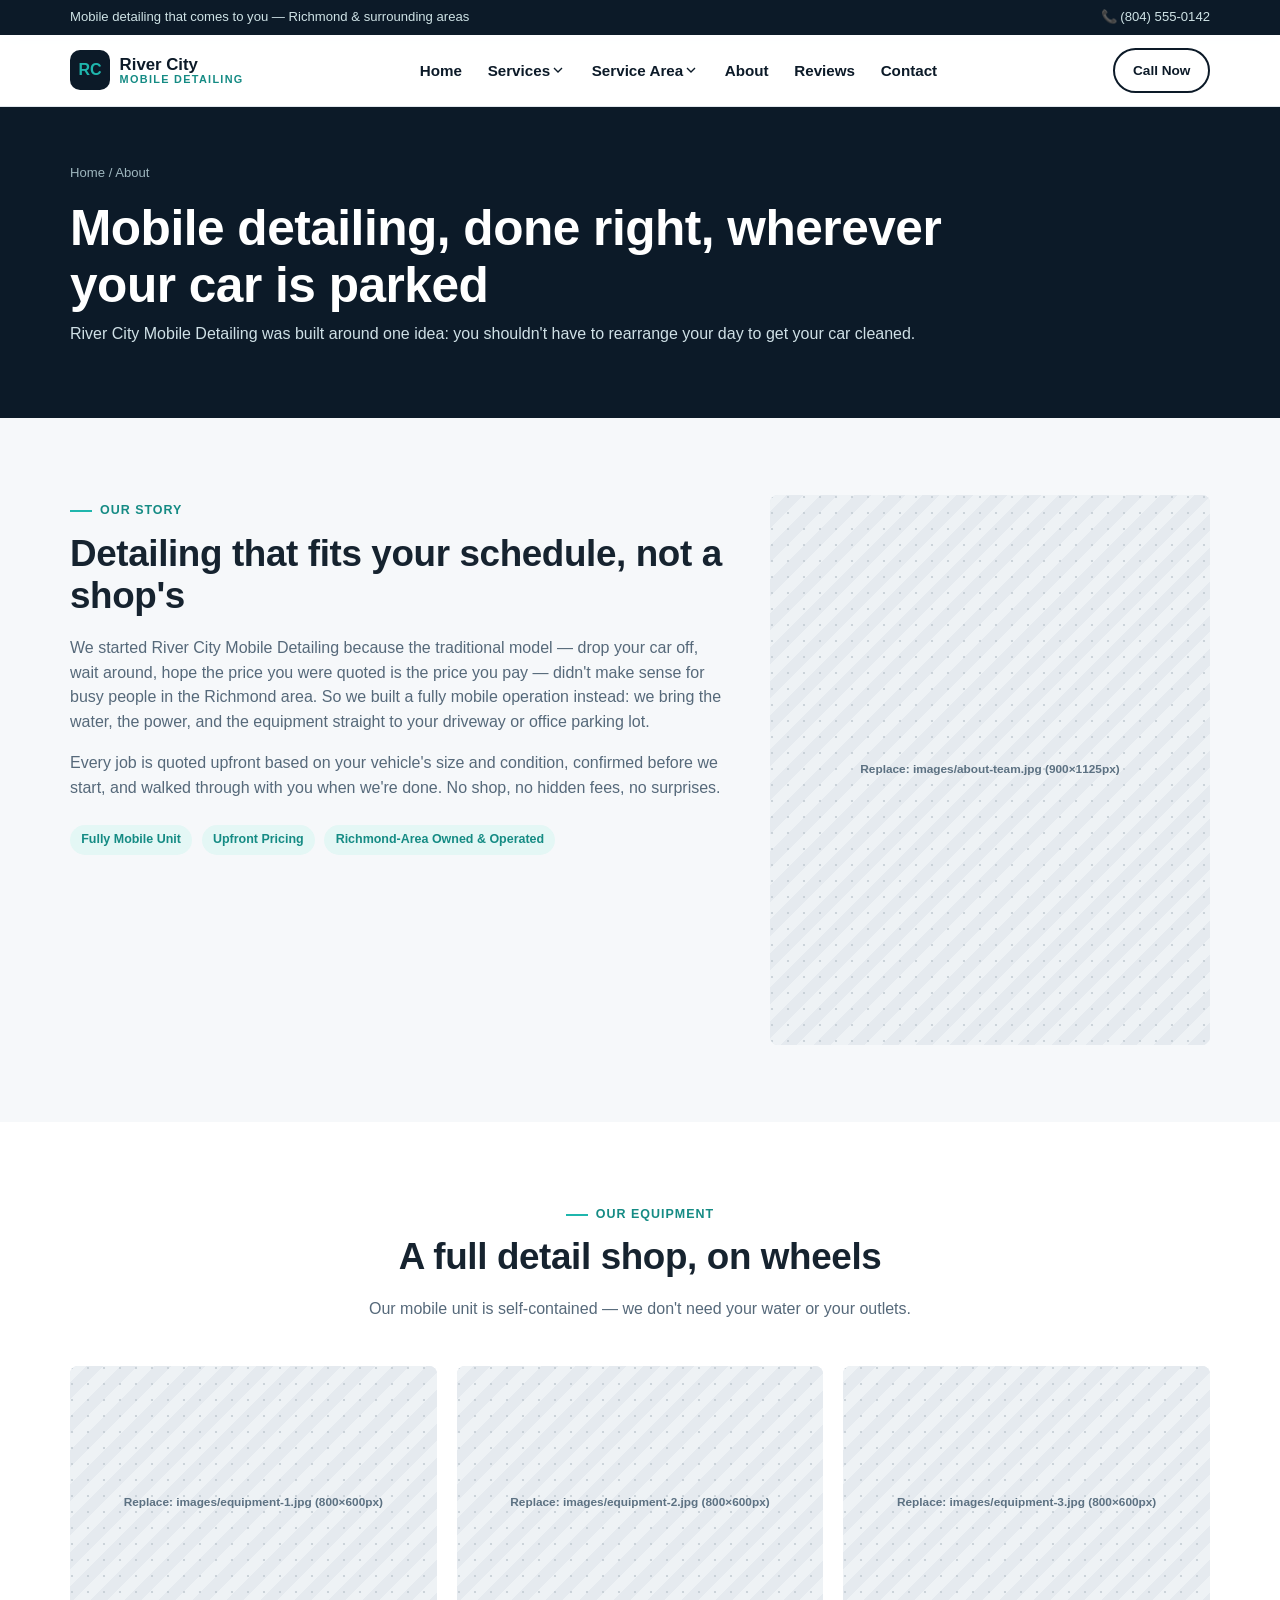
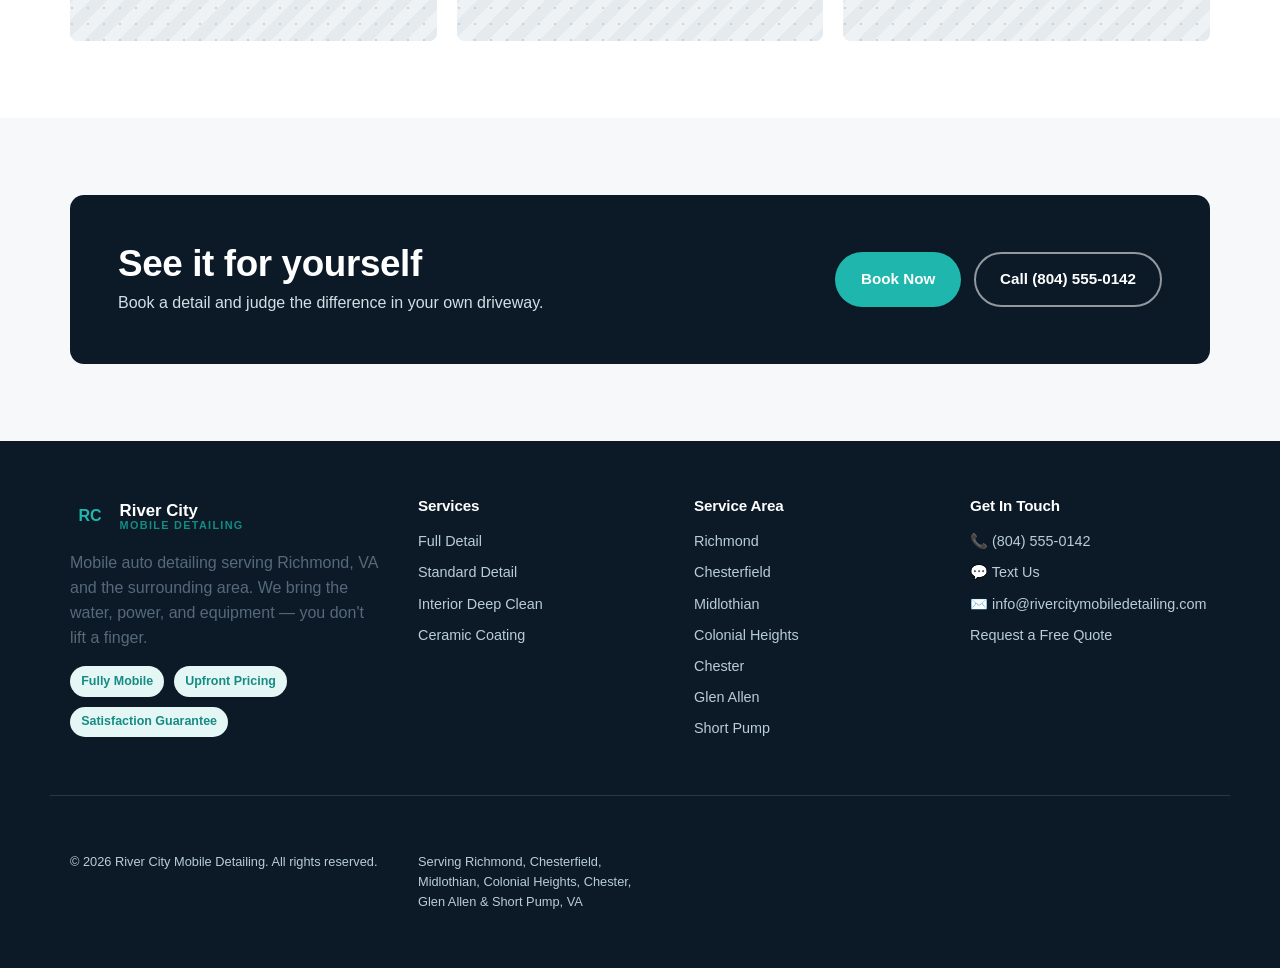
==== commit 9d3c8f0e: "Rebrand to River City Mobile Detailing; redesign hero and services; SEO overhaul - Global rename: Fa" ====
--- a/about.html
+++ b/about.html
@@ -3,11 +3,40 @@
 <head>
 <meta charset="UTF-8">
 <meta name="viewport" content="width=device-width, initial-scale=1.0">
-<title>About Us | Fall Line Auto Detailing — Mobile Detailing in Richmond, VA</title>
-<meta name="description" content="Fall Line Auto Detailing is a mobile detailing team serving Richmond, VA and the surrounding area. Learn how we work and why customers trust us with their vehicles.">
-<link rel="icon" href="data:image/svg+xml,%3Csvg xmlns='http://www.w3.org/2000/svg' viewBox='0 0 64 64'%3E%3Crect width='64' height='64' rx='14' fill='%230c1a28'/%3E%3Ctext x='32' y='43' font-family='Arial,Helvetica,sans-serif' font-weight='700' font-size='26' fill='%231fb6ad' text-anchor='middle'%3EFL%3C/text%3E%3C/svg%3E">
-<link rel="canonical" href="https://www.falllineautodetailing.com/about.html">
+<title>About Us | River City Mobile Detailing — Mobile Detailing in Richmond, VA</title>
+<meta name="description" content="River City Mobile Detailing is a mobile detailing team serving Richmond, VA and the surrounding area. Learn how we work and why customers trust us with their vehicles.">
+<meta property="og:type" content="website">
+<meta property="og:title" content="About Us | River City Mobile Detailing — Mobile Detailing in Richmond, VA">
+<meta property="og:description" content="River City Mobile Detailing is a mobile detailing team serving Richmond, VA and the surrounding area. Learn how we work and why customers trust us with their vehicles.">
+<meta property="og:url" content="https://www.rivercitymobiledetailing.com/about.html">
+<meta property="og:image" content="https://www.rivercitymobiledetailing.com/images/og-image.jpg">
+<meta property="og:site_name" content="River City Mobile Detailing">
+<meta name="twitter:card" content="summary_large_image">
+<meta name="twitter:title" content="About Us | River City Mobile Detailing — Mobile Detailing in Richmond, VA">
+<meta name="twitter:description" content="River City Mobile Detailing is a mobile detailing team serving Richmond, VA and the surrounding area. Learn how we work and why customers trust us with their vehicles.">
+<meta name="twitter:image" content="https://www.rivercitymobiledetailing.com/images/og-image.jpg">
+<link rel="icon" href="data:image/svg+xml,%3Csvg xmlns='http://www.w3.org/2000/svg' viewBox='0 0 64 64'%3E%3Crect width='64' height='64' rx='14' fill='%230c1a28'/%3E%3Ctext x='32' y='43' font-family='Arial,Helvetica,sans-serif' font-weight='700' font-size='26' fill='%231fb6ad' text-anchor='middle'%3ERC%3C/text%3E%3C/svg%3E">
+<link rel="canonical" href="https://www.rivercitymobiledetailing.com/about.html">
 <link rel="stylesheet" href="css/style.css">
+<script type="application/ld+json">
+{
+  "@context": "https://schema.org",
+  "@type": "BreadcrumbList",
+  "itemListElement": [
+    {
+      "@type": "ListItem",
+      "position": 1,
+      "name": "Home",
+      "item": "https://www.rivercitymobiledetailing.com/"
+    },
+    {
+      "@type": "ListItem",
+      "position": 2,
+      "name": "About"
+    }
+  ]
+}
+</script>
 </head>
 <body>
 <a class="skip-link" href="#main">Skip to content</a>
@@ -22,8 +51,8 @@
 <header class="site-header">
   <div class="container nav-row">
     <a href="index.html" class="logo">
-      <span class="logo-mark">FL</span>
-      <span class="logo-text"><strong>Fall Line</strong><span>Auto Detailing</span></span>
+      <span class="logo-mark">RC</span>
+      <span class="logo-text"><strong>River City</strong><span>Mobile Detailing</span></span>
     </a>
     <nav class="main-nav" data-nav aria-label="Primary">
   <button class="nav-close" type="button" data-nav-close aria-label="Close menu">
@@ -77,7 +106,7 @@
     <div class="container">
       <div class="breadcrumbs"><a href="index.html">Home</a> / About</div>
       <h1>Mobile detailing, done right, wherever your car is parked</h1>
-      <p class="lede muted" style="color:#cfe0e6">Fall Line Auto Detailing was built around one idea: you shouldn't have to rearrange your day to get your car cleaned.</p>
+      <p class="lede muted" style="color:#cfe0e6">River City Mobile Detailing was built around one idea: you shouldn't have to rearrange your day to get your car cleaned.</p>
     </div>
   </section>
 
@@ -89,7 +118,7 @@
         <!-- EDIT ME: replace with your real founding story, credentials, certifications,
              and any specifics that build trust (how the team trained, what equipment
              you run, what "premium" means to you). Keep only claims you can stand behind. -->
-        <p>We started Fall Line Auto Detailing because the traditional model — drop your car off, wait around, hope the price you were quoted is the price you pay — didn't make sense for busy people in the Richmond area. So we built a fully mobile operation instead: we bring the water, the power, and the equipment straight to your driveway or office parking lot.</p>
+        <p>We started River City Mobile Detailing because the traditional model — drop your car off, wait around, hope the price you were quoted is the price you pay — didn't make sense for busy people in the Richmond area. So we built a fully mobile operation instead: we bring the water, the power, and the equipment straight to your driveway or office parking lot.</p>
         <p>Every job is quoted upfront based on your vehicle's size and condition, confirmed before we start, and walked through with you when we're done. No shop, no hidden fees, no surprises.</p>
         <div class="badge-list" style="margin-top:1.5rem">
           <span>Fully Mobile Unit</span>
@@ -98,7 +127,7 @@
         </div>
       </div>
       <div class="img-slot" style="--ar:4/5">
-        <img src="../images/about-team.jpg" alt="Fall Line Auto Detailing technician detailing a car in Richmond, VA" loading="lazy">
+        <img src="../images/about-team.jpg" alt="River City Mobile Detailing technician detailing a car in Richmond, VA" loading="lazy">
         <span class="img-slot-label">Replace: images/about-team.jpg (900×1125px)</span>
       </div>
     </div>
@@ -149,8 +178,8 @@
   <div class="container">
     <div>
       <div class="footer-logo">
-        <span class="logo-mark">FL</span>
-        <span class="logo-text"><strong style="color:#fff">Fall Line</strong><span>Auto Detailing</span></span>
+        <span class="logo-mark">RC</span>
+        <span class="logo-text"><strong style="color:#fff">River City</strong><span>Mobile Detailing</span></span>
       </div>
       <p class="muted">Mobile auto detailing serving Richmond, VA and the surrounding area. We bring the water, power, and equipment — you don't lift a finger.</p>
       <div class="badge-list">
@@ -183,13 +212,13 @@
       <div class="footer-links">
         <a href="tel:+18045550142">📞 (804) 555-0142</a>
         <a href="sms:+18045550142">💬 Text Us</a>
-        <a href="mailto:info@falllineautodetailing.com">✉️ info@falllineautodetailing.com</a>
+        <a href="mailto:info@rivercitymobiledetailing.com">✉️ info@rivercitymobiledetailing.com</a>
         <a href="contact.html">Request a Free Quote</a>
       </div>
     </div>
   </div>
   <div class="container footer-bottom">
-    <span>© <span data-year></span> Fall Line Auto Detailing. All rights reserved.</span>
+    <span>© <span data-year></span> River City Mobile Detailing. All rights reserved.</span>
     <span>Serving Richmond, Chesterfield, Midlothian, Colonial Heights, Chester, Glen Allen &amp; Short Pump, VA</span>
   </div>
 </footer>
--- a/css/style.css
+++ b/css/style.css
@@ -1,10 +1,10 @@
 /* ==========================================================================
-   Fall Line Auto Detailing — design system
+   River City Mobile Detailing — design system
    Mobile-first, zero external UI dependencies, fast-loading.
-   Brand hook: "fall line" = the geological line where a river drops from
-   higher to lower elevation (literally runs through Richmond/the James
-   River). We echo that with a subtle topographic contour-line motif
-   instead of the generic "water droplet" clichés most detailers use.
+   Brand hook: Richmond, VA is nicknamed "River City" after the James
+   River running through it. We echo that with a subtle topographic
+   contour-line motif instead of the generic "water droplet" clichés
+   most detailers use.
    ========================================================================== */
 
 :root {
@@ -23,7 +23,7 @@
   --success: #1fa971;
 
   /* Type */
-  --font-head: "Fall Line Head", "Segoe UI", -apple-system, BlinkMacSystemFont, sans-serif;
+  --font-head: "Segoe UI", -apple-system, BlinkMacSystemFont, sans-serif;
   --font-body: "Segoe UI", -apple-system, BlinkMacSystemFont, "Helvetica Neue", Arial, sans-serif;
 
   /* Rhythm */
@@ -207,45 +207,26 @@
 
 /* -------------------------------------------------- hero ---------------- */
 .hero {
-  position: relative; background: linear-gradient(180deg, var(--ink) 0%, var(--ink-2) 100%);
-  color: #fff; overflow: hidden;
+  position: relative; background: var(--ink); color: #fff; overflow: hidden;
   background-image:
     url("data:image/svg+xml;utf8,<svg xmlns='http://www.w3.org/2000/svg' width='140' height='140'><path d='M-10 24 Q 25 4 60 24 T 150 24' stroke='rgba(255,255,255,0.07)' fill='none' stroke-width='1'/><path d='M-10 70 Q 25 50 60 70 T 150 70' stroke='rgba(255,255,255,0.07)' fill='none' stroke-width='1'/><path d='M-10 116 Q 25 96 60 116 T 150 116' stroke='rgba(255,255,255,0.07)' fill='none' stroke-width='1'/></svg>"),
-    linear-gradient(180deg, var(--ink) 0%, var(--ink-2) 100%);
+    linear-gradient(180deg, rgba(12,26,40,.88) 0%, rgba(19,42,61,.93) 100%),
+    url("images/hero-bg.jpg");
+  background-size: auto, cover, cover;
+  background-position: center, center, center;
+  background-repeat: repeat, no-repeat, no-repeat;
 }
 .hero .container { padding-block: clamp(2.75rem, 7vw, 5.5rem); display: grid; gap: 2.5rem; align-items: center; }
-@media (min-width: 900px) { .hero .container { grid-template-columns: 1.05fr .95fr; } }
 .hero-badges { display: flex; flex-wrap: wrap; gap: .6rem; margin-bottom: 1.1rem; }
 .hero-badge {
   display: inline-flex; align-items: center; gap: .4rem; background: rgba(255,255,255,.1);
   border: 1px solid rgba(255,255,255,.18); border-radius: 999px; padding: .35rem .8rem; font-size: .78rem; font-weight: 600;
 }
-.hero h1 { color: #fff; max-width: 18ch; }
-.hero .lede { color: #cfe0e6; font-size: 1.08rem; max-width: 46ch; }
+.hero h1 { color: #fff; max-width: 22ch; }
+.hero .lede { color: #cfe0e6; font-size: 1.08rem; max-width: 52ch; }
 .hero-ctas { display: flex; flex-wrap: wrap; gap: .8rem; margin-top: 1.5rem; }
 .hero-trust { display: flex; flex-wrap: wrap; gap: .9rem 1.4rem; margin-top: 2rem; font-size: .85rem; color: #b9cdd4; }
 .hero-trust strong { color: #fff; display: block; font-size: 1.3rem; font-family: var(--font-head); }
-
-/* Before/after compare */
-.compare {
-  position: relative; aspect-ratio: 5/4; border-radius: var(--radius); overflow: hidden;
-  box-shadow: var(--shadow-lg); border: 4px solid rgba(255,255,255,.14);
-}
-.compare .img-slot { position: absolute; inset: 0; height: 100%; aspect-ratio: auto; border-radius: 0; }
-.compare .after-wrap { position: absolute; inset: 0; width: 50%; overflow: hidden; border-right: 2px solid #fff; }
-.compare .after-wrap .img-slot { width: 200%; max-width: none; }
-.compare-tag { position: absolute; top: 10px; z-index: 3; background: rgba(12,26,40,.72); color: #fff; font-size: .7rem; font-weight: 700; letter-spacing: .05em; text-transform: uppercase; padding: .3rem .6rem; border-radius: 6px; }
-.compare-tag.before-tag { left: 10px; }
-.compare-tag.after-tag { right: 10px; }
-.compare-handle {
-  position: absolute; top: 0; bottom: 0; left: 50%; width: 3px; background: #fff; z-index: 4; cursor: ew-resize;
-}
-.compare-handle::after {
-  content: "⟷"; position: absolute; top: 50%; left: 50%; transform: translate(-50%, -50%);
-  width: 38px; height: 38px; background: #fff; color: var(--ink); border-radius: 50%;
-  display: grid; place-items: center; font-size: 1rem; box-shadow: var(--shadow-md);
-}
-.compare-range { position: absolute; inset: 0; width: 100%; height: 100%; opacity: 0; cursor: ew-resize; margin: 0; }
 
 /* image placeholder slots (swap in real photos by matching filenames) */
 .img-slot {
@@ -262,6 +243,20 @@
 }
 .img-slot.is-empty .img-slot-label { display: flex; }
 .img-slot.round { border-radius: 999px; }
+
+/* -------------------------------------------------- service rows -------- */
+.service-rows { display: flex; flex-direction: column; gap: clamp(2.75rem, 6vw, 4.5rem); }
+.service-row { display: grid; grid-template-columns: 1fr; gap: 1.75rem; align-items: center; }
+@media (min-width: 860px) {
+  .service-row { grid-template-columns: 1fr 1fr; gap: clamp(2.5rem, 5vw, 4rem); }
+  .service-row.reverse .service-row-media { order: 2; }
+}
+.service-row-media .img-slot { box-shadow: var(--shadow-md); }
+.service-row-body .package-list { margin: 1.1rem 0 1.4rem; gap: .6rem; }
+.service-row-price { display: flex; align-items: baseline; gap: .55rem; margin: 0 0 1.1rem; }
+.service-row-price strong { font-family: var(--font-head); font-size: 1.7rem; font-weight: 800; color: var(--ink); }
+.service-row-price span { font-size: .85rem; color: var(--text-muted); }
+.service-row-ctas { display: flex; flex-wrap: wrap; gap: .75rem; }
 
 /* -------------------------------------------------- packages / pricing -- */
 .packages-grid { display: grid; gap: 1.25rem; grid-template-columns: 1fr; }
@@ -347,8 +342,8 @@
 
 /* -------------------------------------------------- forms --------------- */
 .form-card { background: var(--surface); border: 1px solid var(--border); border-radius: var(--radius); padding: clamp(1.5rem, 4vw, 2.25rem); box-shadow: var(--shadow-sm); }
-.calendly-embed { background: var(--surface); border: 1px solid var(--border); border-radius: var(--radius); padding: clamp(.5rem, 2vw, 1rem); box-shadow: var(--shadow-sm); max-width: 820px; margin-inline: auto; }
-.calendly-embed .calendly-inline-widget { width: 100%; }
+.booking-embed { background: var(--surface); border: 1px solid var(--border); border-radius: var(--radius); padding: clamp(1.5rem, 4vw, 2.5rem); box-shadow: var(--shadow-sm); max-width: 820px; margin-inline: auto; }
+.booking-embed .calendly-inline-widget { width: 100%; }
 .form-grid { display: grid; gap: 1rem; grid-template-columns: 1fr; }
 @media (min-width: 640px) { .form-grid.two-col { grid-template-columns: 1fr 1fr; } }
 .field { display: flex; flex-direction: column; gap: .4rem; }
@@ -391,6 +386,19 @@
 .badge-list span { background: var(--accent-soft); color: var(--accent-dark); font-size: .78rem; font-weight: 700; padding: .35rem .7rem; border-radius: 999px; }
 .local-callout { background: var(--accent-soft); border: 1px solid #bfe6e2; border-radius: var(--radius); padding: 1.25rem 1.5rem; font-size: .92rem; color: var(--ink); }
 
+/* -------------------------------------------------- pricing tier tables - */
+.tier-group-label { font-family: var(--font-head); font-weight: 700; font-size: .8rem; text-transform: uppercase; letter-spacing: .05em; color: var(--accent-dark); margin: 1.75rem 0 .6rem; }
+.tier-group-label:first-child { margin-top: 0; }
+.table-scroll { overflow-x: auto; -webkit-overflow-scrolling: touch; border: 1px solid var(--border); border-radius: var(--radius-sm); }
+.tier-table { width: 100%; min-width: 420px; border-collapse: collapse; background: var(--surface); }
+.tier-table th, .tier-table td { padding: .7rem .9rem; text-align: left; border-bottom: 1px solid var(--border); font-size: .9rem; }
+.tier-table tr:last-child td { border-bottom: none; }
+.tier-table th { font-family: var(--font-head); font-size: .74rem; text-transform: uppercase; letter-spacing: .04em; color: var(--text-muted); background: var(--bg); }
+.tier-table td:last-child, .tier-table th:last-child { text-align: right; }
+.tier-table td:last-child { font-weight: 700; color: var(--ink); white-space: nowrap; }
+.tier-table td:nth-child(2) { color: var(--text-muted); white-space: nowrap; }
+.tier-note { font-size: .82rem; color: var(--text-muted); margin-top: .6rem; }
+
 /* -------------------------------------------------- section variants ---- */
 .section-alt { background: var(--surface); }
 .section-dark { background: var(--ink); color: #fff; }
